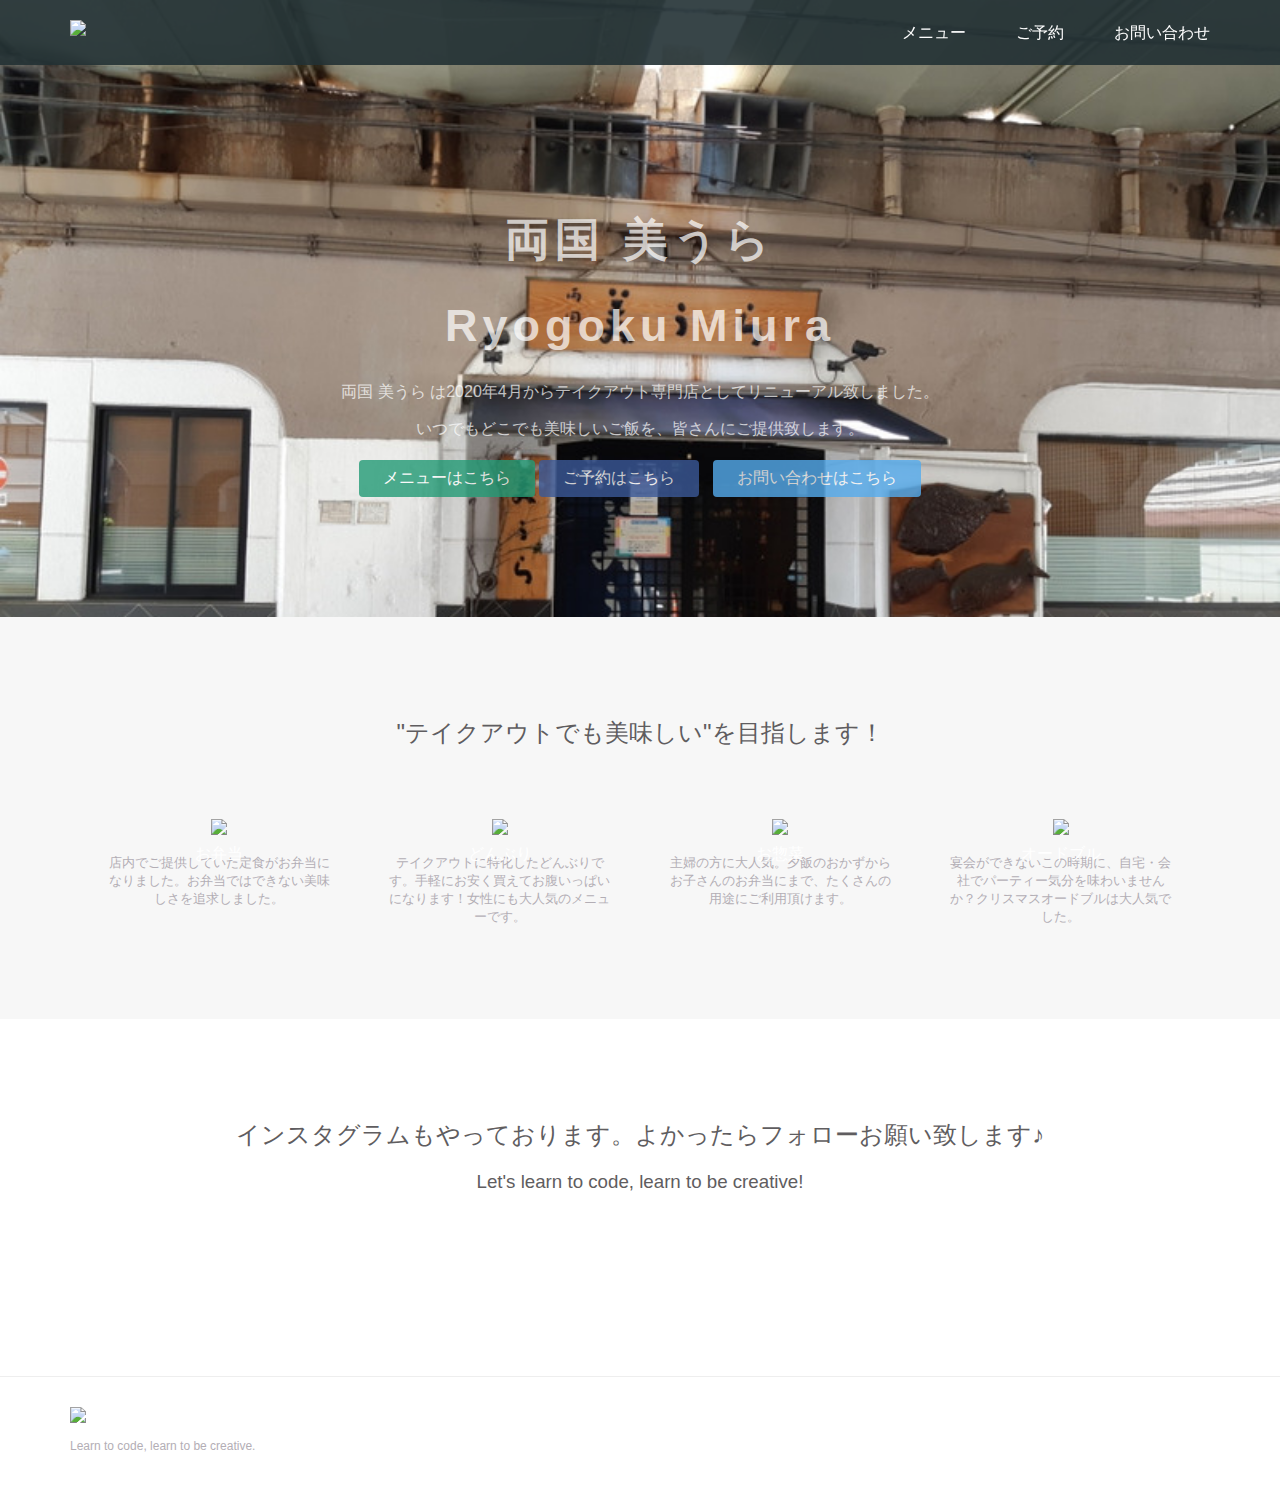
==== index.html @ a118a773 "Update index.html" ====
<!DOCTYPE html>
<html>
  <head>
    <meta charset="utf-8">
    <meta name="viewport" content="width=device-width, initial-scale=1.0">
    <title>Ryogoku Miura</title>
    <link rel="stylesheet" href="stylesheet.css">
    <link rel="stylesheet" href="responsive.css">
    <link rel="stylesheet" href="//maxcdn.bootstrapcdn.com/font-awesome/4.5.0/css/font-awesome.min.css">
  </head>
  <body>
    <header>
      <div class="container">
        <div class="header-left">
          <img class="logo" src="https://prog-8.com/images/html/advanced/main_logo.png">
        </div>
        <!-- ここにメニューアイコンを追加してください -->
        <div class='menu-icon'>
          <span class="fa fa-bars menu-icon"></span>
          
        </div>
  
        <div class="header-right">
          <a href="#">メニュー</a>
          <a href="#">ご予約</a>
          <a href="#" class="login">お問い合わせ</a>
        </div>
      </div>
    </header>
    <div class="top-wrapper">
      <div class="container">
        <h1>両国 美うら</h1>
        <h1>Ryogoku Miura</h1>
        <p>両国 美うら は2020年4月からテイクアウト専門店としてリニューアル致しました。</p>
        <p>いつでもどこでも美味しいご飯を、皆さんにご提供致します。</p>
        <div class="btn-wrapper">
          <a href="#" class="btn menu">メニューはこちら</a>
          <a href="#" class="btn yoyaku">ご予約はこちら</a>
          <a href="#" class="btn otoiawase">お問い合わせはこちら</a>
        </div>
      </div>
    </div>
    <div class="lesson-wrapper">
      <div class="container">
        <div class="heading">
          <h2>"テイクアウトでも美味しい"を目指します！</h2>
        </div>
        <div class="lessons">
          <div class="lesson">
            <div class="lesson-icon">
              <img src="https://prog-8.com/images/html/advanced/html.png">
              <p>お弁当</p>
            </div>
            <p class="text-contents">店内でご提供していた定食がお弁当になりました。お弁当ではできない美味しさを追求しました。</p>
          </div>
          <div class="lesson">
            <div class="lesson-icon">
              <img src="https://prog-8.com/images/html/advanced/jQuery.png">
              <p>どんぶり</p>
            </div>
            <p class="text-contents">テイクアウトに特化したどんぶりです。手軽にお安く買えてお腹いっぱいになります！女性にも大人気のメニューです。</p>
          </div>
          <div class="lesson">
            <div class="lesson-icon">
              <img src="https://prog-8.com/images/html/advanced/ruby.png">
              <p>お惣菜</p>
            </div>
            <p class="text-contents">主婦の方に大人気。夕飯のおかずからお子さんのお弁当にまで、たくさんの用途にご利用頂けます。</p>
          </div>
          <div class="lesson">
            <div class="lesson-icon">
              <img src="https://prog-8.com/images/html/advanced/php.png">
              <p>オードブル</p>
            </div>
            <p class="text-contents">宴会ができないこの時期に、自宅・会社でパーティー気分を味わいませんか？クリスマスオードブルは大人気でした。</p>
          </div>
          <div class="clear"></div>
        </div>
      </div>
    </div>
    <div class="message-wrapper">
      <div class="container">
        <div class="heading">
          <h2>インスタグラムもやっております。よかったらフォローお願い致します♪</h2>
          <h3>Let's learn to code, learn to be creative!</h3>
        </div>
        <a href="#" class="btn Instagram"><span class="fa fa-instagram"></span>Instagram</a>
      </div>
    </div>
    <footer>
      <div class="container">
        <img src="https://prog-8.com/images/html/advanced/footer_logo.png">
        <p>Learn to code, learn to be creative.</p>
      </div>
    </footer>
  </body>
</html>
---- stylesheet.css ----
* {
  box-sizing: border-box;
}

body {
  margin: 0;
  font-family: "Hiragino Kaku Gothic ProN", sans-serif;
}

a {
  text-decoration: none;
}

.clear {
  clear: left;
}

.container {
  max-width: 1170px;
  width: 100%;
  padding: 0 15px;
  margin: 0 auto;
}

.top-wrapper {
  padding: 180px 0 100px 0;
  background-image: url(miura.jpg);
  background-size: cover;
  color: white;
  text-align: center;
}

.top-wrapper h1 {
  opacity: 0.7;
  font-size: 45px;
  letter-spacing: 5px;
}

.top-wrapper p {
  opacity: 0.7;
}

.btn-wrapper {
  text-align: center;
  margin: 20px 0;
}

.btn-wrapper p {
  margin: 10px 0;
}

.menu {
  background-color: #239b76;
}

.yoyaku {
  background-color: #3b5998;
  margin-right: 10px;
}

.otoiawase {
  background-color: #55acee;
}

.btn {
  padding: 8px 24px;
  color: white;
  display: inline-block;
  opacity: 0.8;
  border-radius: 4px;
  text-align: center;
}

.btn:hover {
  opacity: 1;
}

.fa {
  margin-right: 5px;
}

header {
  height: 65px;
  width: 100%;
  background-color: rgba(34, 49, 52, 0.9);
  position :fixed;
  top: 0;
  z-index: 10;
}

.logo {
  width: 124px;
  margin-top: 20px;
}

.header-left {
  float: left;
}

.header-right {
  float: right;
  margin-right: -25px;
}

.header-right a {
  line-height: 65px;
  padding: 0 25px;
  color: white;
  display: block;
  float: left;
  transition: all 0.5s;
}

.header-right a:hover {
  background-color: rgba(255, 255, 255, 0.3);
}

/* menu-iconのCSSを貼り付けてください */
.menu-icon {
  color: white;
  float: right;
  font-size: 25px;
  padding: 21px 0;
  /* displayをnoneに指定してください */
  display: none; 
}


.lesson-wrapper {
  padding-bottom: 80px;
  padding-left: 5%;
  padding-right: 5%;
  background-color: #f7f7f7;
  text-align: center;
}

.heading {
  padding-top: 80px;
  padding-bottom: 50px;
  color: #5f5d60;
}

.heading h2 {
  font-weight: normal;
}

.lesson {
  float: left;
  width: 25%;
}

.lesson-icon {
  position: relative;
}

.lesson-icon p {
  position: absolute;
  top: 44%;
  width: 100%;
  color: white;
}

.text-contents {
  width: 80%;
  display: inline-block;
  margin-top: 15px;
  font-size: 13px;
  color: #b3aeb5;
}

.heading h3 {
  font-weight: normal;
}

.message-wrapper {
  border-bottom: 1px solid #eee;
  padding-bottom: 80px;
  text-align: center;
}

.message {
  padding: 15px 40px;
  background-color: #5dca88;
  cursor: pointer;
  box-shadow: 0 7px #1a7940;
}

.message:active {
  position: relative;
  top: 7px;
  box-shadow: none;
}

footer img {
  width: 125px;
}

footer p {
  color: #b3aeb5;
  font-size: 12px;
}

footer {
  padding-top: 30px;
  padding-bottom: 20px;
}
---- responsive.css ----
/* タブレット向けレイアウト */
@media all and (max-width: 1000px) {
  .lesson {
    width: 50%;
    margin-bottom: 50px;
  }

  footer {
    text-align: center;
  }

  .top-wrapper h1 {
    font-size: 32px;
  }

  .heading h2 {
    font-size: 20px;
  }
}

/* スマホ向けレイアウト */
@media all and (max-width: 670px) {
  .lesson {
    width: 100%;
  }

  .btn {
    width: 100%;
  }

  .facebook {
    margin-bottom: 10px;
  }
  
  .top-wrapper {
    text-align: left;
  }

  /* header-rightクラスのdisplayをnoneに指定してください */
  .header-right{
    display: none;
  }
  
  /* menu-iconクラスのdisplayをblockに指定してください  */
  .menu-icon{
    display: block;
  }
  
  .top-wrapper h1 {
    font-size: 24px;
  }

  .top-wrapper p {
    font-size: 14px;
  }
}
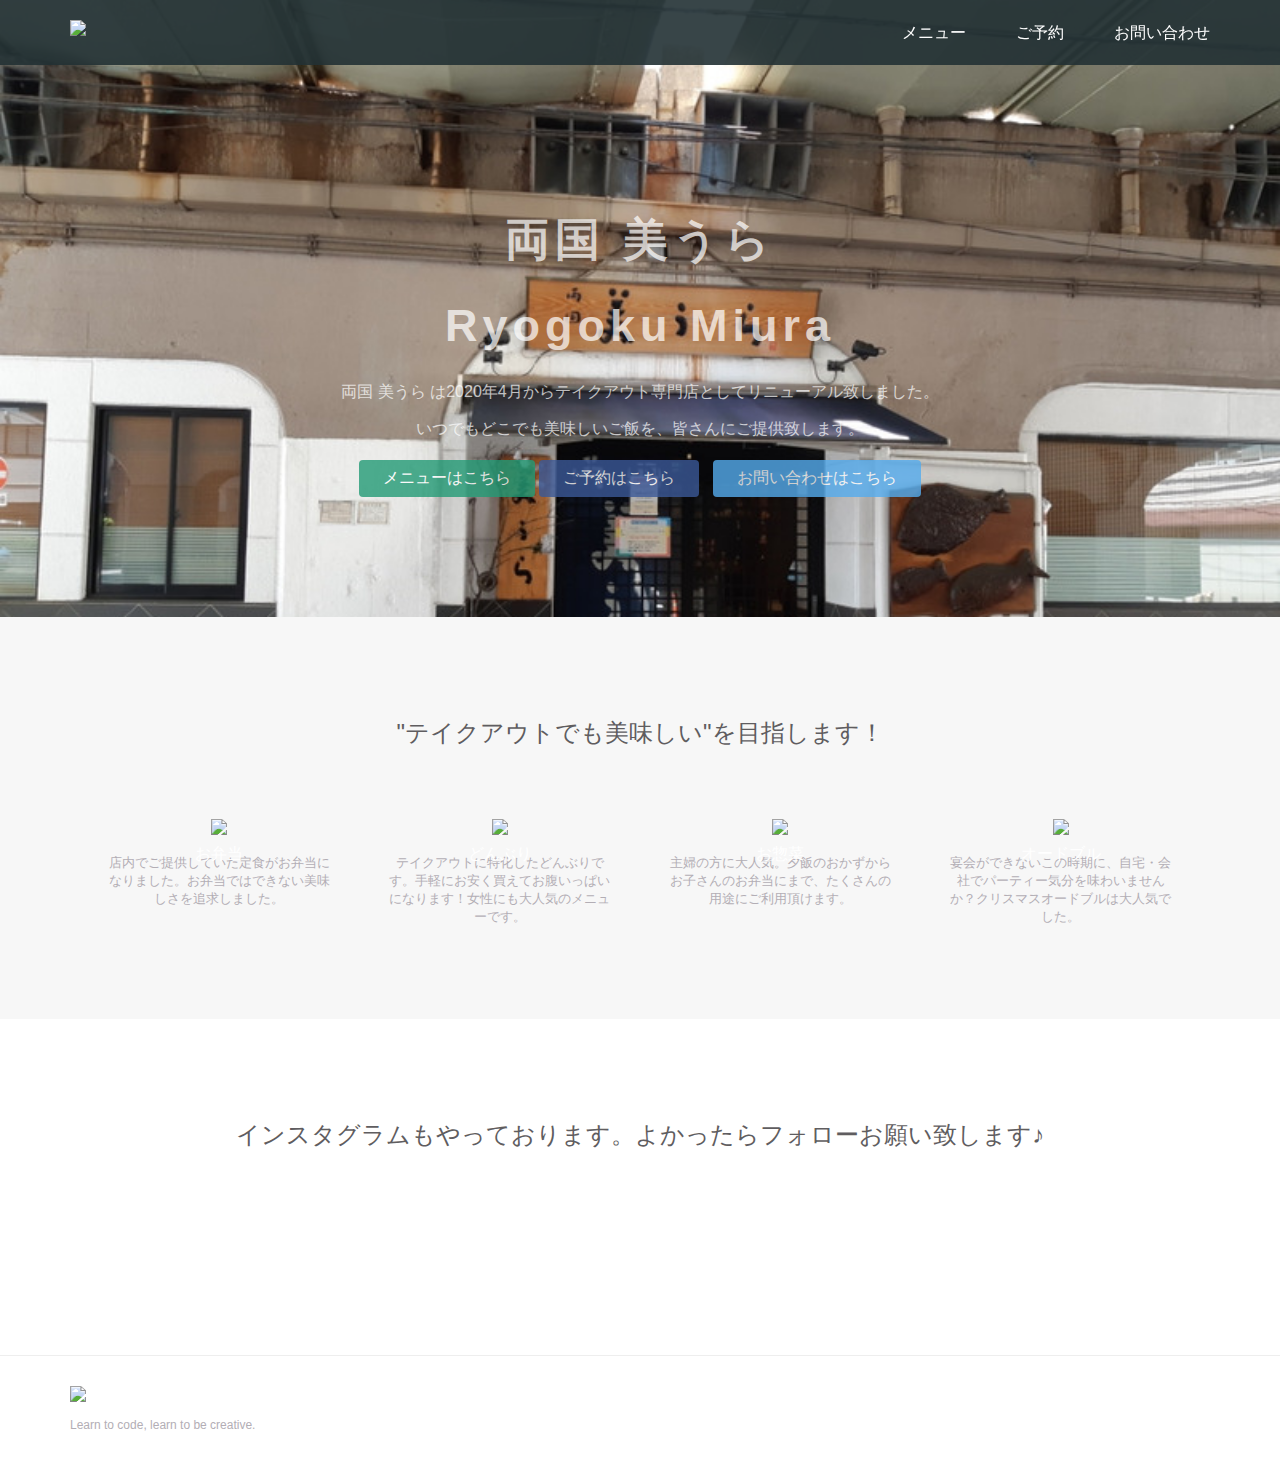
==== commit a852bdaa: "Update index.html" ====
--- a/index.html
+++ b/index.html
@@ -82,9 +82,11 @@
       <div class="container">
         <div class="heading">
           <h2>インスタグラムもやっております。よかったらフォローお願い致します♪</h2>
-          <h3>Let's learn to code, learn to be creative!</h3>
+          <div class="btn-wrapper">
+            <a href="#" class="btn Instagram">Instagram</a> 
+          </div>
         </div>
-        <a href="#" class="btn Instagram"><span class="fa fa-instagram"></span>Instagram</a>
+        
       </div>
     </div>
     <footer>
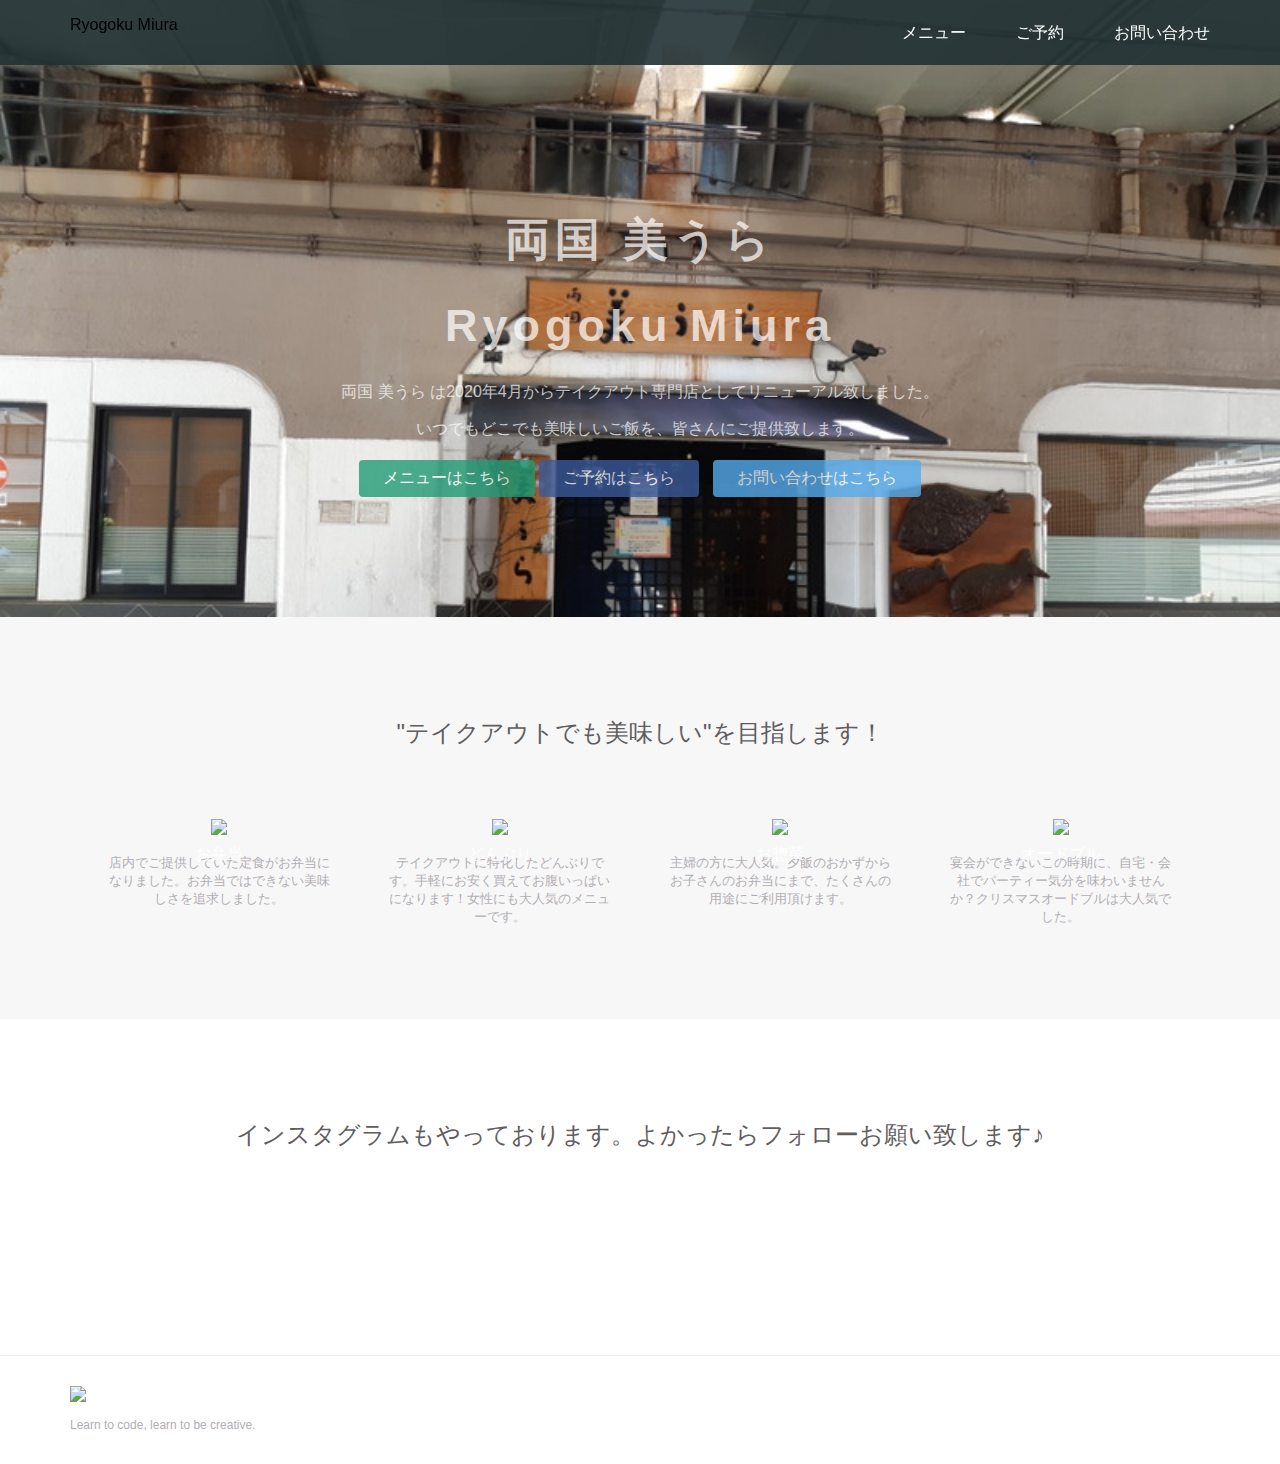
==== commit b6dfd20a: "Update index.html" ====
--- a/index.html
+++ b/index.html
@@ -12,7 +12,7 @@
     <header>
       <div class="container">
         <div class="header-left">
-          <img class="logo" src="https://prog-8.com/images/html/advanced/main_logo.png">
+          <p>Ryogoku Miura</p>
         </div>
         <!-- ここにメニューアイコンを追加してください -->
         <div class='menu-icon'>
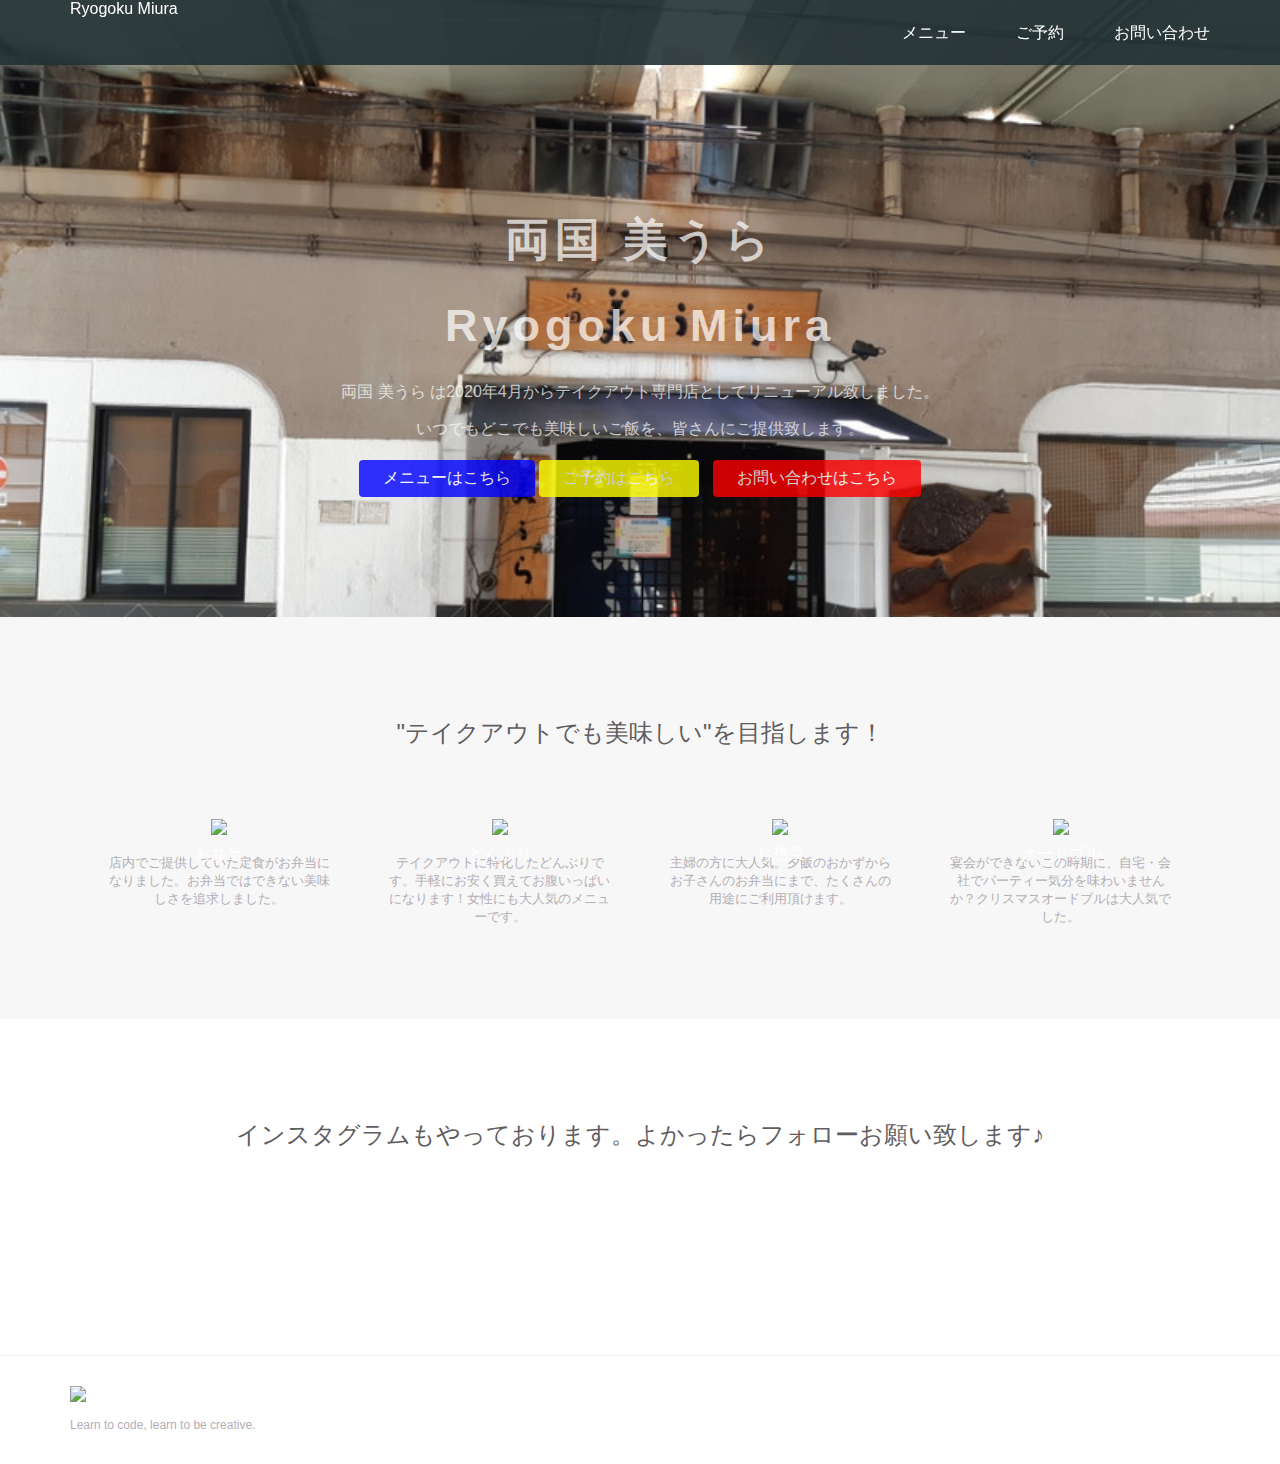
==== commit a6577a76: "Update index.html" ====
--- a/index.html
+++ b/index.html
@@ -12,7 +12,7 @@
     <header>
       <div class="container">
         <div class="header-left">
-          <p>Ryogoku Miura</p>
+          <a>Ryogoku Miura</a>
         </div>
         <!-- ここにメニューアイコンを追加してください -->
         <div class='menu-icon'>
--- a/stylesheet.css
+++ b/stylesheet.css
@@ -50,16 +50,16 @@
 }
 
 .menu {
-  background-color: #239b76;
+  background-color: blue;
 }
 
 .yoyaku {
-  background-color: #3b5998;
+  background-color: yellow;
   margin-right: 10px;
 }
 
 .otoiawase {
-  background-color: #55acee;
+  background-color: red;
 }
 
 .btn {
@@ -95,6 +95,8 @@
 
 .header-left {
   float: left;
+  color: white;
+  
 }
 
 .header-right {
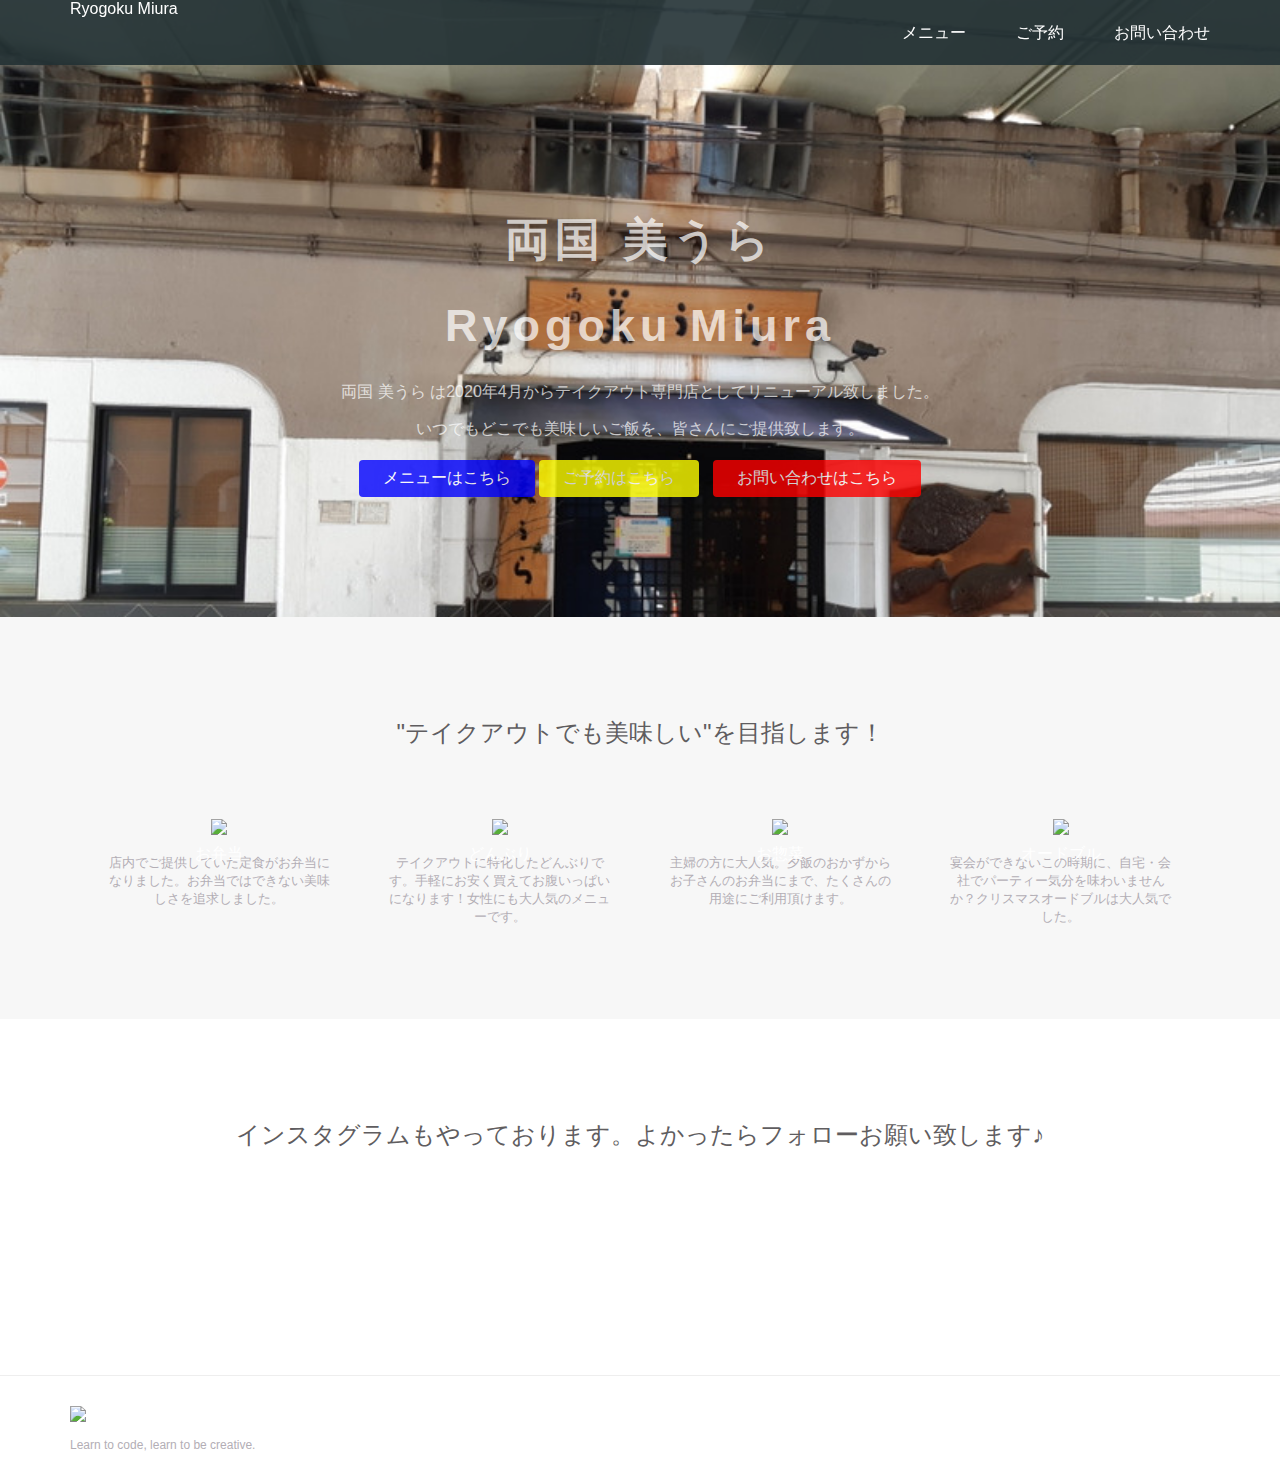
==== commit 2db0d237: "Update index.html" ====
--- a/index.html
+++ b/index.html
@@ -81,14 +81,14 @@
     <div class="message-wrapper">
       <div class="container">
         <div class="heading">
-          <h2>インスタグラムもやっております。よかったらフォローお願い致します♪</h2>
-          <div class="btn-wrapper">
-            <a href="#" class="btn Instagram">Instagram</a> 
-          </div>
+          <h2>インスタグラムもやっております。よかったらフォローお願い致します♪</h2>          
         </div>
-        
+        <div class="btn-wrapper">
+          <a href="#" class="btn Instagram">Instagram</a>
+        </div>        
       </div>
     </div>
+
     <footer>
       <div class="container">
         <img src="https://prog-8.com/images/html/advanced/footer_logo.png">
--- a/stylesheet.css
+++ b/stylesheet.css
@@ -93,7 +93,7 @@
   margin-top: 20px;
 }
 
-.header-left {
+.header-left a {
   float: left;
   color: white;
   
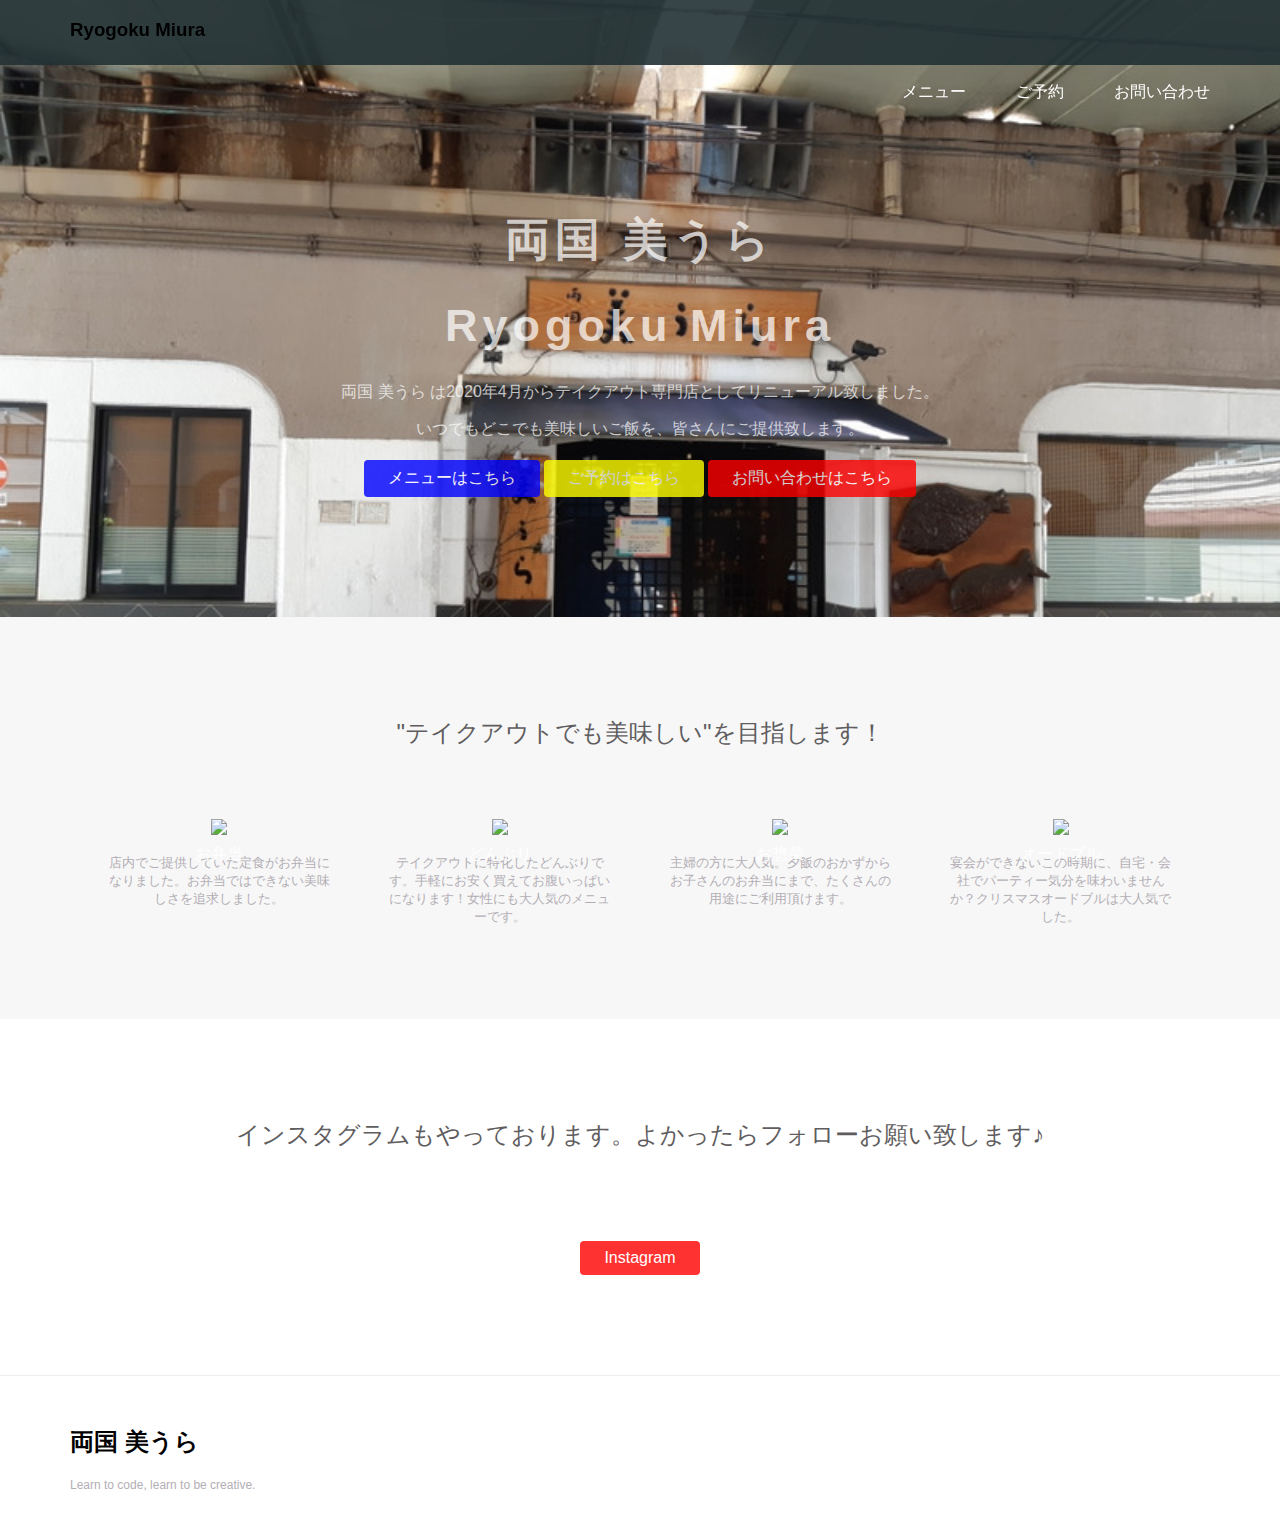
==== commit f4808c20: "Update index.html" ====
--- a/index.html
+++ b/index.html
@@ -12,7 +12,7 @@
     <header>
       <div class="container">
         <div class="header-left">
-          <a>Ryogoku Miura</a>
+          <h3>Ryogoku Miura</h3>
         </div>
         <!-- ここにメニューアイコンを追加してください -->
         <div class='menu-icon'>
@@ -91,7 +91,7 @@
 
     <footer>
       <div class="container">
-        <img src="https://prog-8.com/images/html/advanced/footer_logo.png">
+        <h2>両国 美うら</h2>
         <p>Learn to code, learn to be creative.</p>
       </div>
     </footer>
--- a/stylesheet.css
+++ b/stylesheet.css
@@ -55,12 +55,16 @@
 
 .yoyaku {
   background-color: yellow;
-  margin-right: 10px;
 }
 
 .otoiawase {
   background-color: red;
 }
+
+.Instagram {
+  background-color: red;
+}
+  
 
 .btn {
   padding: 8px 24px;
@@ -96,6 +100,8 @@
 .header-left a {
   float: left;
   color: white;
+  padding: 10px 10px;
+  font-size: 15px;
   
 }
 
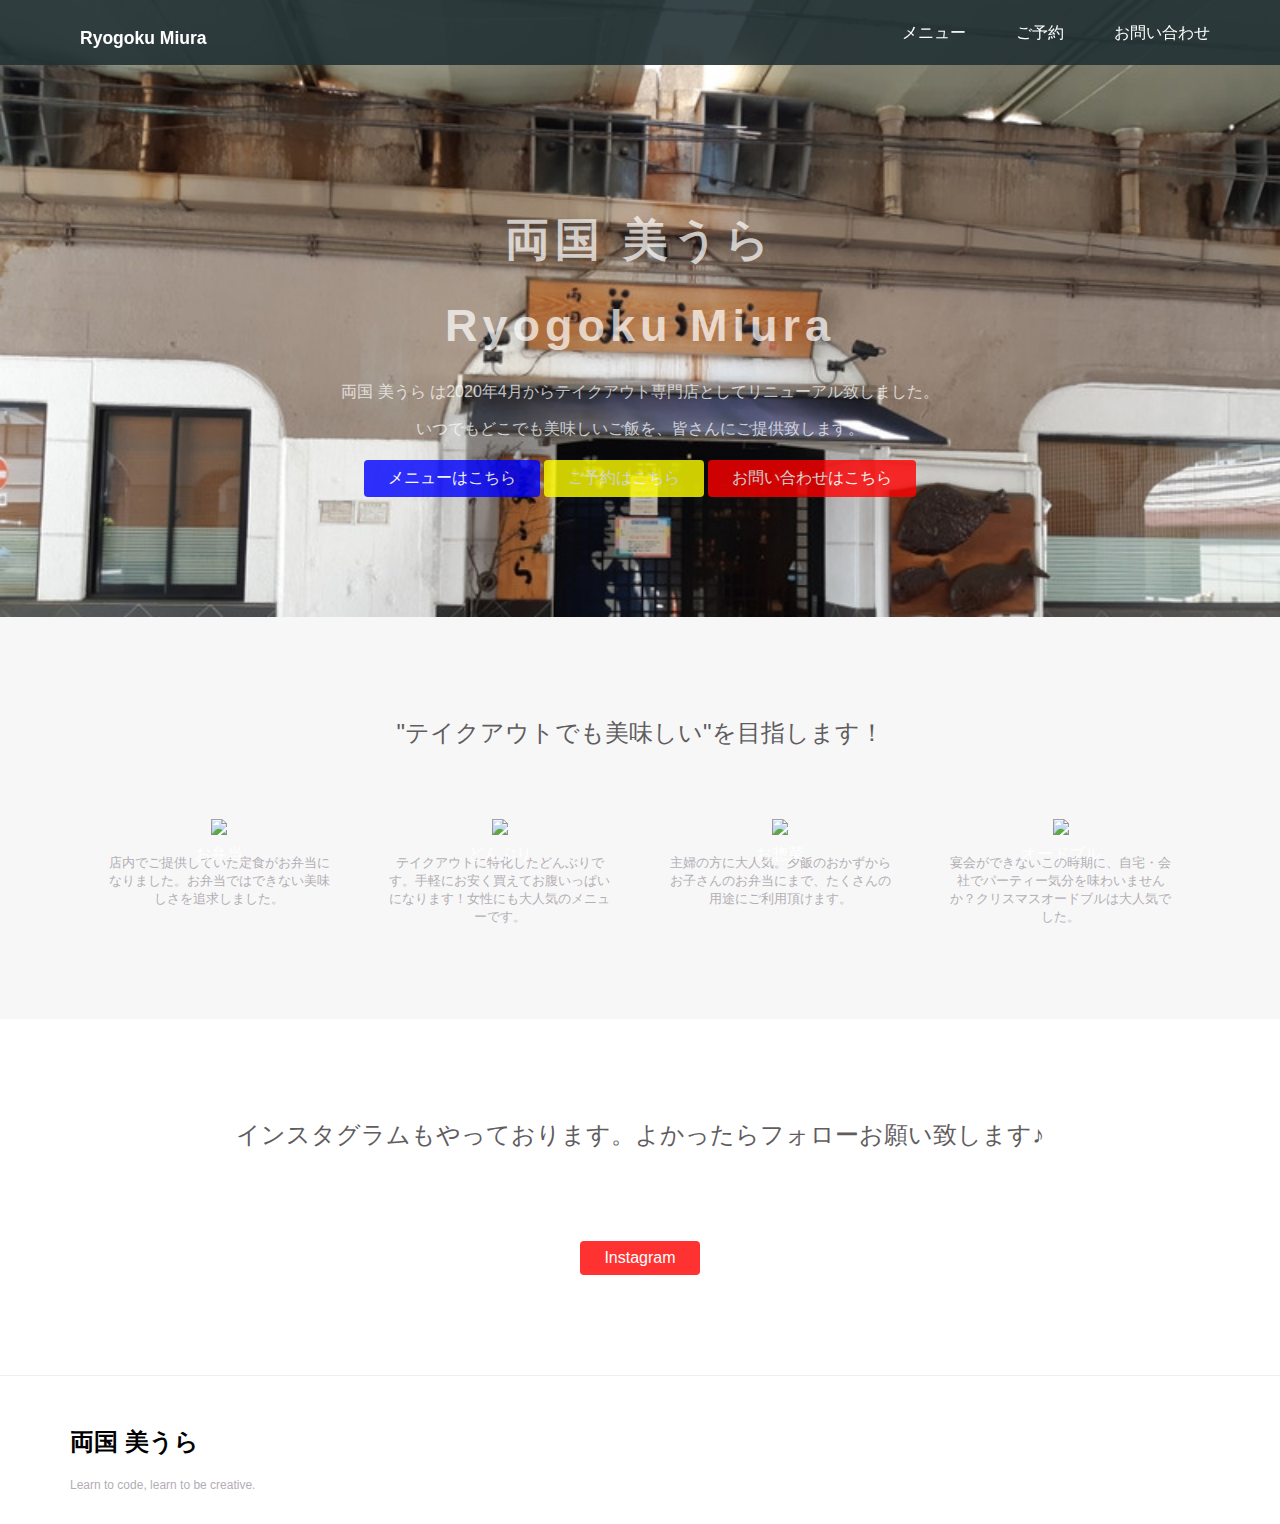
==== commit 22ef5832: "Update index.html" ====
--- a/index.html
+++ b/index.html
@@ -3,7 +3,7 @@
   <head>
     <meta charset="utf-8">
     <meta name="viewport" content="width=device-width, initial-scale=1.0">
-    <title>Ryogoku Miura</title>
+    <title>へんてこりん</title>
     <link rel="stylesheet" href="stylesheet.css">
     <link rel="stylesheet" href="responsive.css">
     <link rel="stylesheet" href="//maxcdn.bootstrapcdn.com/font-awesome/4.5.0/css/font-awesome.min.css">
--- a/stylesheet.css
+++ b/stylesheet.css
@@ -97,7 +97,7 @@
   margin-top: 20px;
 }
 
-.header-left a {
+.header-left {
   float: left;
   color: white;
   padding: 10px 10px;
